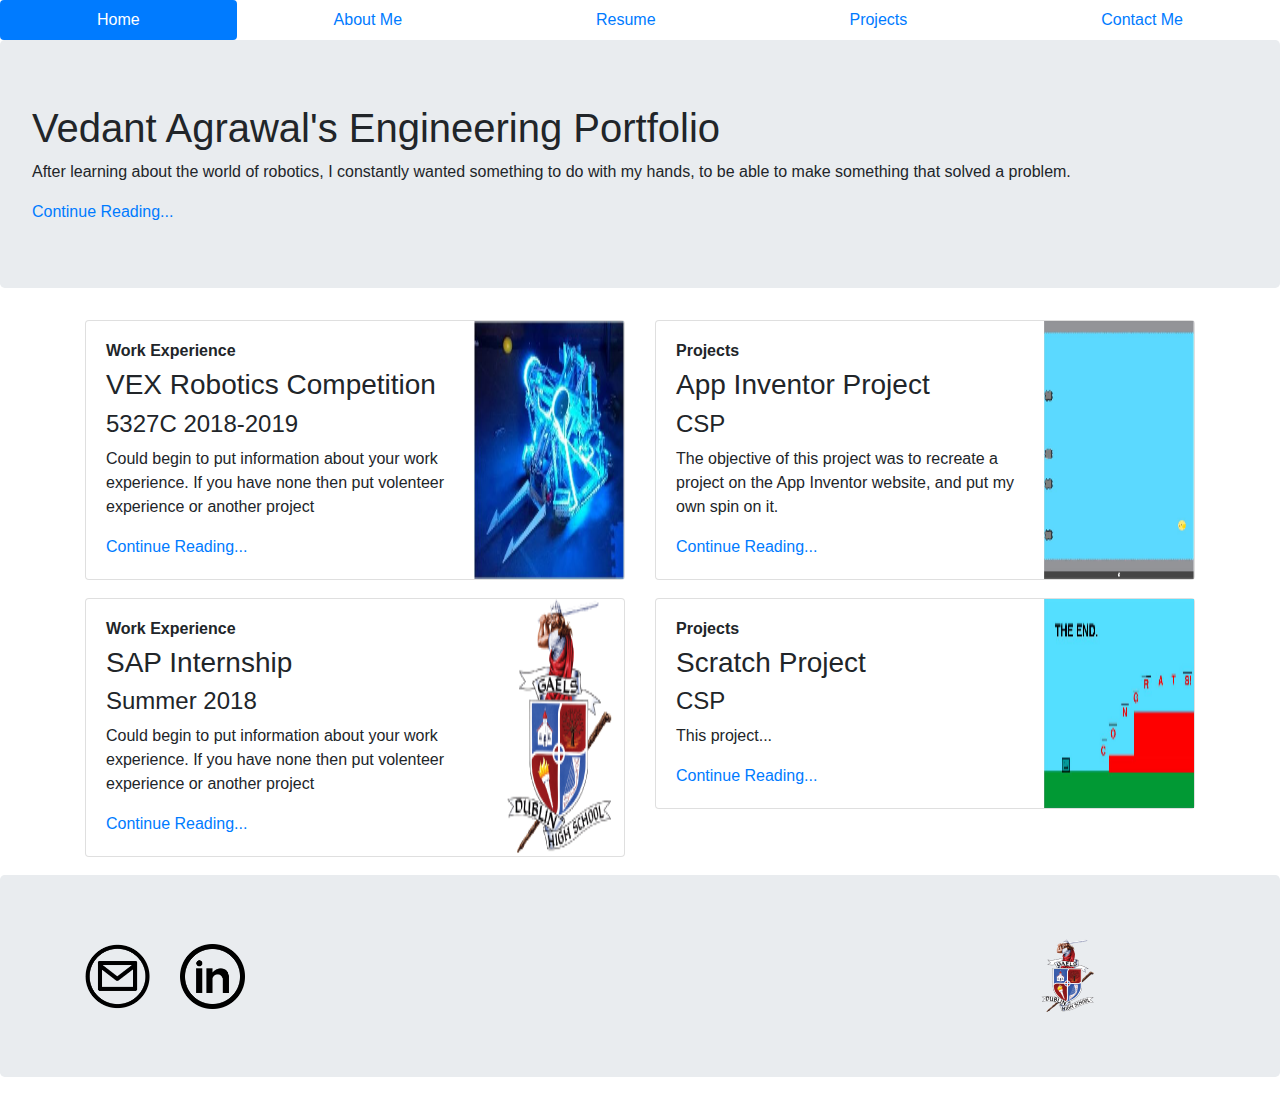
==== index.html @ f8b6275e "About_Me_Revised" ====
<!DOCTYPE html>
<html>
  <head>
    <title>Home</title>
    <link rel="stylesheet" type="text/css" href="bootstrap-4.1.3-dist/css/bootstrap.css">
  </head>
  <body>
    <!---Start of Header--->
    <nav class="nav nav-pills nav-fill">
      <a class="nav-item nav-link active" href="index.html">Home</a>
      <a class="nav-item nav-link" href="Agrawal_AboutMe.html">About Me</a>
      <a class="nav-item nav-link" href="#">Resume</a>
      <a class="nav-item nav-link" href="projects.html">Projects</a>
      <a class="nav-item nav-link" href="contact_me.html">Contact Me</a>
    </nav>
    <div class="jumbotron">
      <h1 class="">Vedant Agrawal's Engineering Portfolio</h1>
      <p class="text-body">After learning about the world of robotics, I constantly wanted something to do with my hands, to be able to make
            something that solved a problem.</p>
      <a href="Agrawal_AboutMe.html" class="text-primary">Continue Reading...</a>
    </div>
    <!---End of header--->
    <!---Start of body--->
    <div class="container">
      <div class="row">
        <div class="col-6">
          <div class="card flex-row" style="width: 100%">
            <div class="card-body">
              <h6><strong>Work Experience</strong></h6>
              <h3>VEX Robotics Competition</h3>
              <h4>5327C 2018-2019</h4>
              <p>Could begin to put information about your work experience.  If you have none then put volenteer experience or another project</p>
              <a href="#">Continue Reading...</a>
            </div>
            <img src="images/5327c_pfp.jpg" class="card-img-right">
          </div>
        </div>
          <div class="col-6">
            <div class="card flex-row" style="width: 100%">
              <div class="card-body">
                <h6><strong>Projects</strong></h6>
                <h3>App Inventor Project</h3>
                <h4>CSP</h4>
                <p>The objective of this project was to recreate a project on the App Inventor website, and put my own spin on it.</p>
                <a href="projects.html">Continue Reading...</a>
              </div>
              <img src="images/appinventor-small.jpg" class="card-img-right">
            </div>
          </div>
      </div>
      <div class="container" style="height:18px"></div>
      <div class="row">
        <div class="col-6">
          <div class="card flex-row" style="width: 100%">
            <div class="card-body">
              <h6><strong>Work Experience</strong></h6>
              <h3>SAP Internship</h3>
              <h4>Summer 2018</h4>
              <p>Could begin to put information about your work experience.  If you have none then put volenteer experience or another project</p>
              <a href="#">Continue Reading...</a>
            </div>
            <img src="images/dhs.jpg" class="card-img-right">
          </div>
        </div>
          <div class="col-6">
            <div class="card flex-row" style="width: 100%">
              <div class="card-body">
                <h6><strong>Projects</strong></h6>
                <h3>Scratch Project</h3>
                <h4>CSP</h4>
                <p>This project...</p>
                <a href="projects.html">Continue Reading...</a>
              </div>
              <img src="images/scratch.jpg" class="card-img-right">
            </div>
          </div>
      </div>
    </div>
    <div class="container" style="height:18px"></div>
    <!---End of body--->
    <!---Start of footer--->
    <footer class="jumbotron">
      <div class="container">
        <div class="row align-items-center">
          <img src="images/mail.jpg" class="col-1">
          <img src="images/linkedin.jpg" class="col-1" >
          <div class="col-8"></div>
          <img src="images/dhs.jpg" class="col-1 float-right">
        </div>
      </div>
    </footer>
    <!---End of footer--->
  </body>
</html>
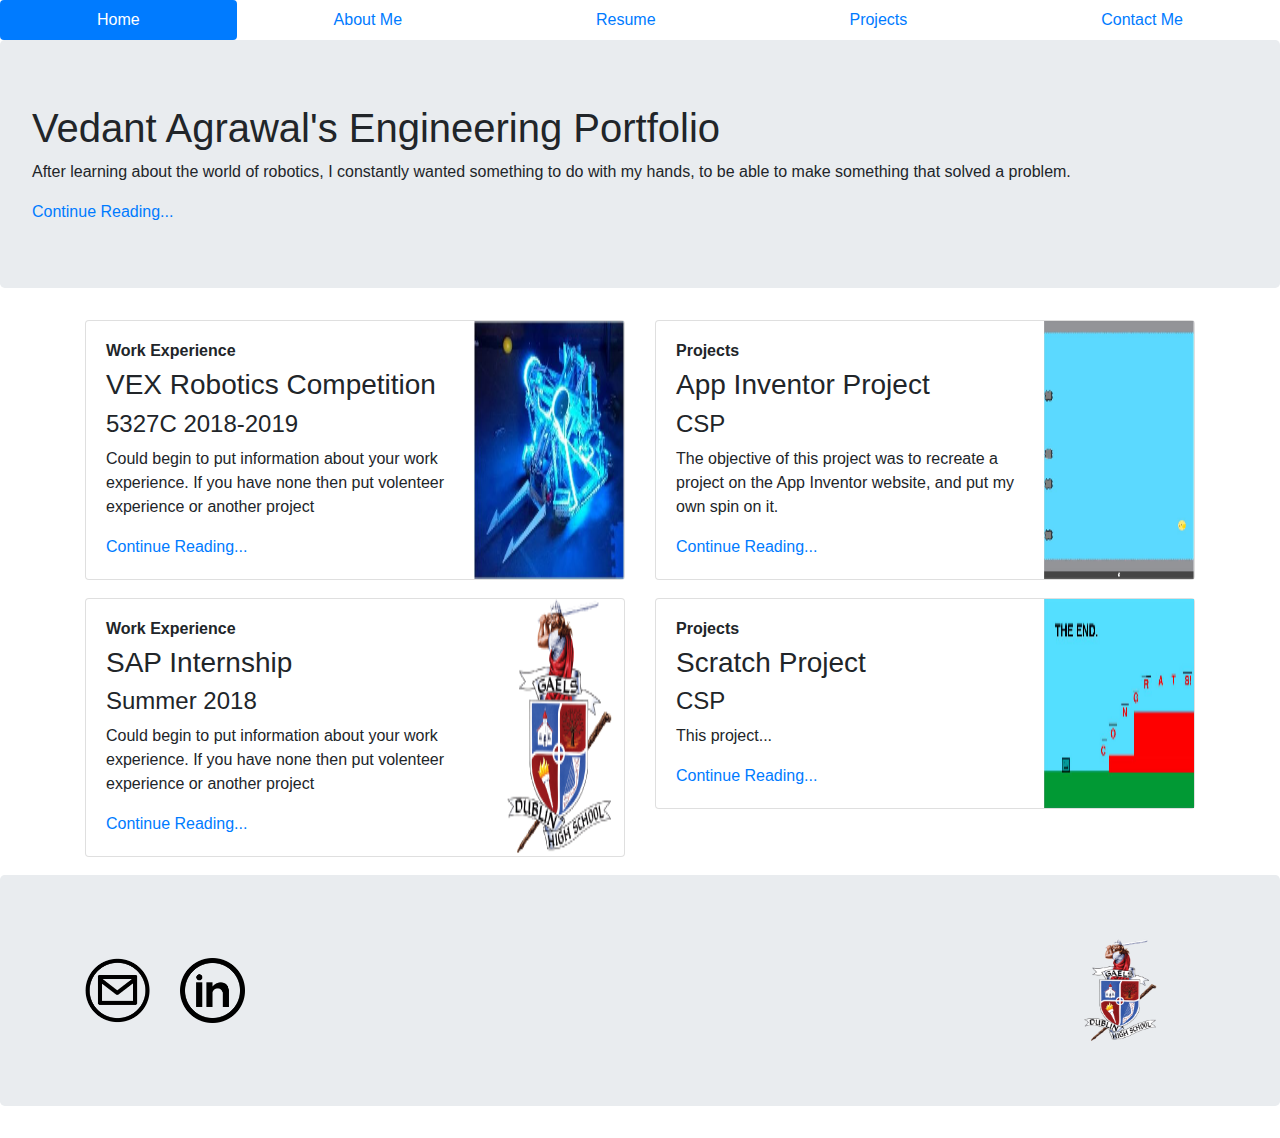
==== commit 2c09df51: "DHS_Webpage_Linked" ====
--- a/index.html
+++ b/index.html
@@ -9,7 +9,7 @@
     <nav class="nav nav-pills nav-fill">
       <a class="nav-item nav-link active" href="index.html">Home</a>
       <a class="nav-item nav-link" href="Agrawal_AboutMe.html">About Me</a>
-      <a class="nav-item nav-link" href="#">Resume</a>
+      <a class="nav-item nav-link" href="resume.html">Resume</a>
       <a class="nav-item nav-link" href="projects.html">Projects</a>
       <a class="nav-item nav-link" href="contact_me.html">Contact Me</a>
     </nav>
@@ -79,13 +79,15 @@
     <div class="container" style="height:18px"></div>
     <!---End of body--->
     <!---Start of footer--->
-    <footer class="jumbotron">
+     <footer class="jumbotron">
       <div class="container">
         <div class="row align-items-center">
           <img src="images/mail.jpg" class="col-1">
           <img src="images/linkedin.jpg" class="col-1" >
           <div class="col-8"></div>
-          <img src="images/dhs.jpg" class="col-1 float-right">
+          <div class="float-right">
+            <a href="https://www.dublin.k12.ca.us/dhs" target="_blank"><img src="images/dhs.jpg" class="col-9 float-right"></a>
+          </div>
         </div>
       </div>
     </footer>
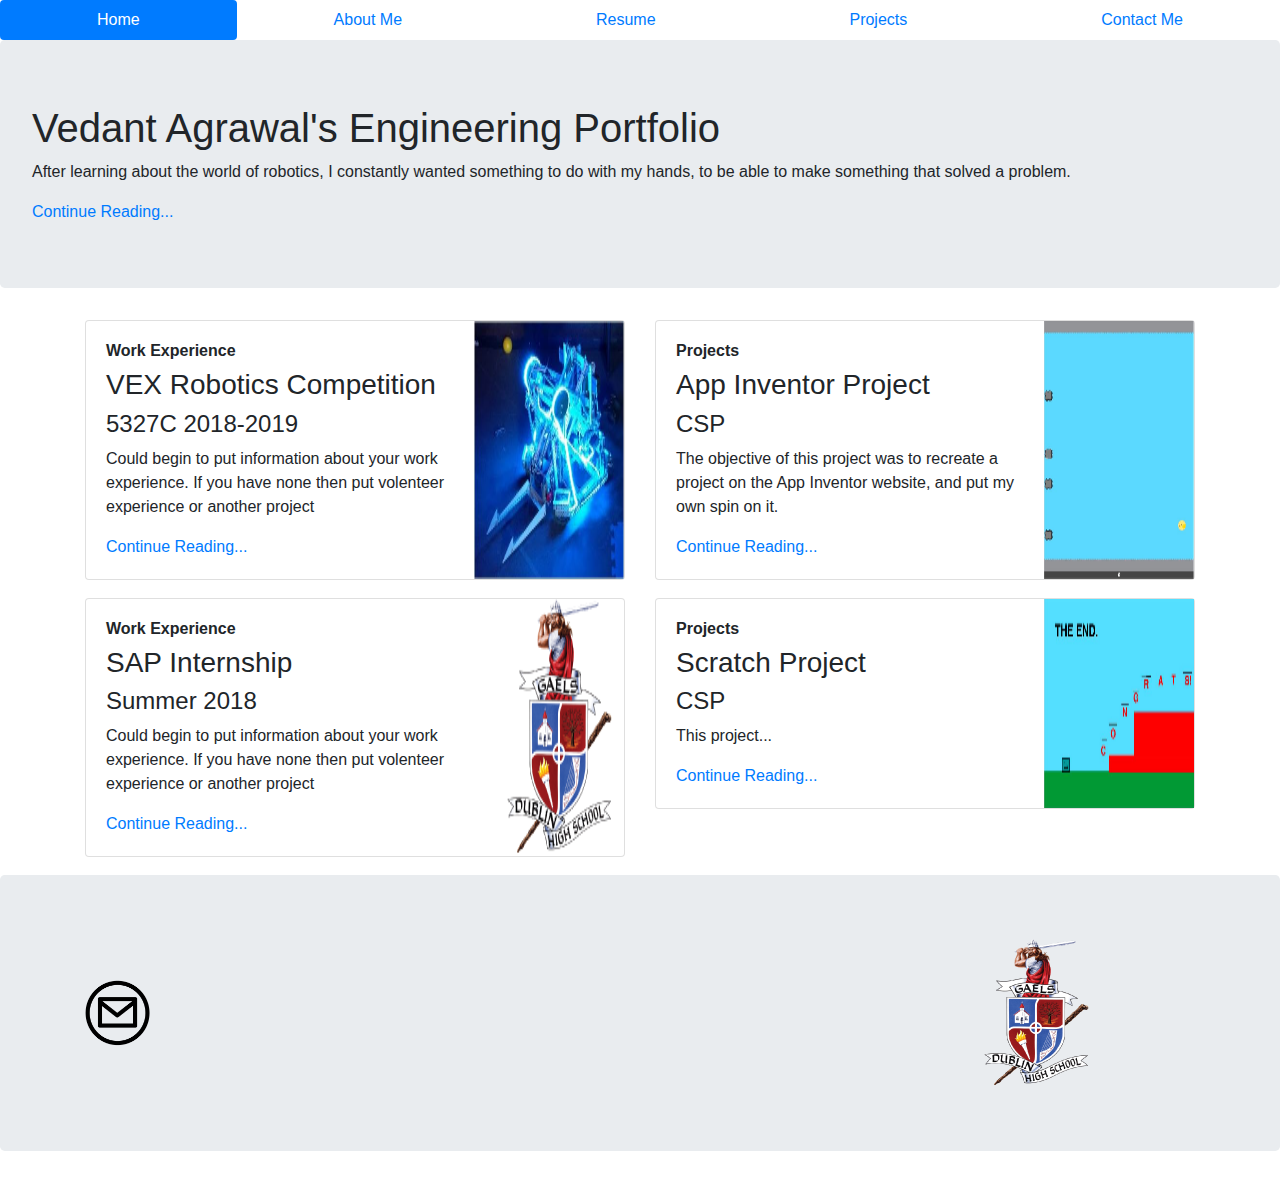
==== commit a92e79aa: "Resume_Addad_+_Footer_Fixes" ====
--- a/index.html
+++ b/index.html
@@ -23,8 +23,8 @@
     <!---Start of body--->
     <div class="container">
       <div class="row">
-        <div class="col-6">
-          <div class="card flex-row" style="width: 100%">
+        <div class="col-md-6">
+          <div class="card flex-row">
             <div class="card-body">
               <h6><strong>Work Experience</strong></h6>
               <h3>VEX Robotics Competition</h3>
@@ -35,23 +35,23 @@
             <img src="images/5327c_pfp.jpg" class="card-img-right">
           </div>
         </div>
-          <div class="col-6">
-            <div class="card flex-row" style="width: 100%">
-              <div class="card-body">
-                <h6><strong>Projects</strong></h6>
-                <h3>App Inventor Project</h3>
-                <h4>CSP</h4>
-                <p>The objective of this project was to recreate a project on the App Inventor website, and put my own spin on it.</p>
-                <a href="projects.html">Continue Reading...</a>
-              </div>
-              <img src="images/appinventor-small.jpg" class="card-img-right">
+        <div class="col-md-6">
+          <div class="card flex-row">
+            <div class="card-body">
+              <h6><strong>Projects</strong></h6>
+              <h3>App Inventor Project</h3>
+              <h4>CSP</h4>
+              <p>The objective of this project was to recreate a project on the App Inventor website, and put my own spin on it.</p>
+              <a href="projects.html">Continue Reading...</a>
             </div>
+            <img src="images/appinventor-small.jpg" class="card-img-right">
           </div>
+        </div>
       </div>
       <div class="container" style="height:18px"></div>
       <div class="row">
-        <div class="col-6">
-          <div class="card flex-row" style="width: 100%">
+        <div class="col-md-6">
+          <div class="card flex-row">
             <div class="card-body">
               <h6><strong>Work Experience</strong></h6>
               <h3>SAP Internship</h3>
@@ -62,31 +62,31 @@
             <img src="images/dhs.jpg" class="card-img-right">
           </div>
         </div>
-          <div class="col-6">
-            <div class="card flex-row" style="width: 100%">
-              <div class="card-body">
-                <h6><strong>Projects</strong></h6>
-                <h3>Scratch Project</h3>
-                <h4>CSP</h4>
-                <p>This project...</p>
-                <a href="projects.html">Continue Reading...</a>
-              </div>
-              <img src="images/scratch.jpg" class="card-img-right">
+        <div class="col-md-6">
+          <div class="card flex-row">
+            <div class="card-body">
+              <h6><strong>Projects</strong></h6>
+              <h3>Scratch Project</h3>
+              <h4>CSP</h4>
+              <p>This project...</p>
+              <a href="projects.html">Continue Reading...</a>
             </div>
+            <img src="images/scratch.jpg" class="card-img-right">
           </div>
+        </div>
       </div>
     </div>
     <div class="container" style="height:18px"></div>
     <!---End of body--->
     <!---Start of footer--->
-     <footer class="jumbotron">
+    <footer class="jumbotron">
       <div class="container">
         <div class="row align-items-center">
-          <img src="images/mail.jpg" class="col-1">
-          <img src="images/linkedin.jpg" class="col-1" >
-          <div class="col-8"></div>
-          <div class="float-right">
-            <a href="https://www.dublin.k12.ca.us/dhs" target="_blank"><img src="images/dhs.jpg" class="col-9 float-right"></a>
+          <div>
+            <a href="mailto:vedant.ag2004@gmail.com"><img src="images/mail.jpg" class="col-4"></a>
+          </div>
+          <div class="col-8">
+            <a href="https://www.dublin.k12.ca.us/dhs" target="_blank"><img src="images/dhs.jpg" class="float-right"></a>
           </div>
         </div>
       </div>
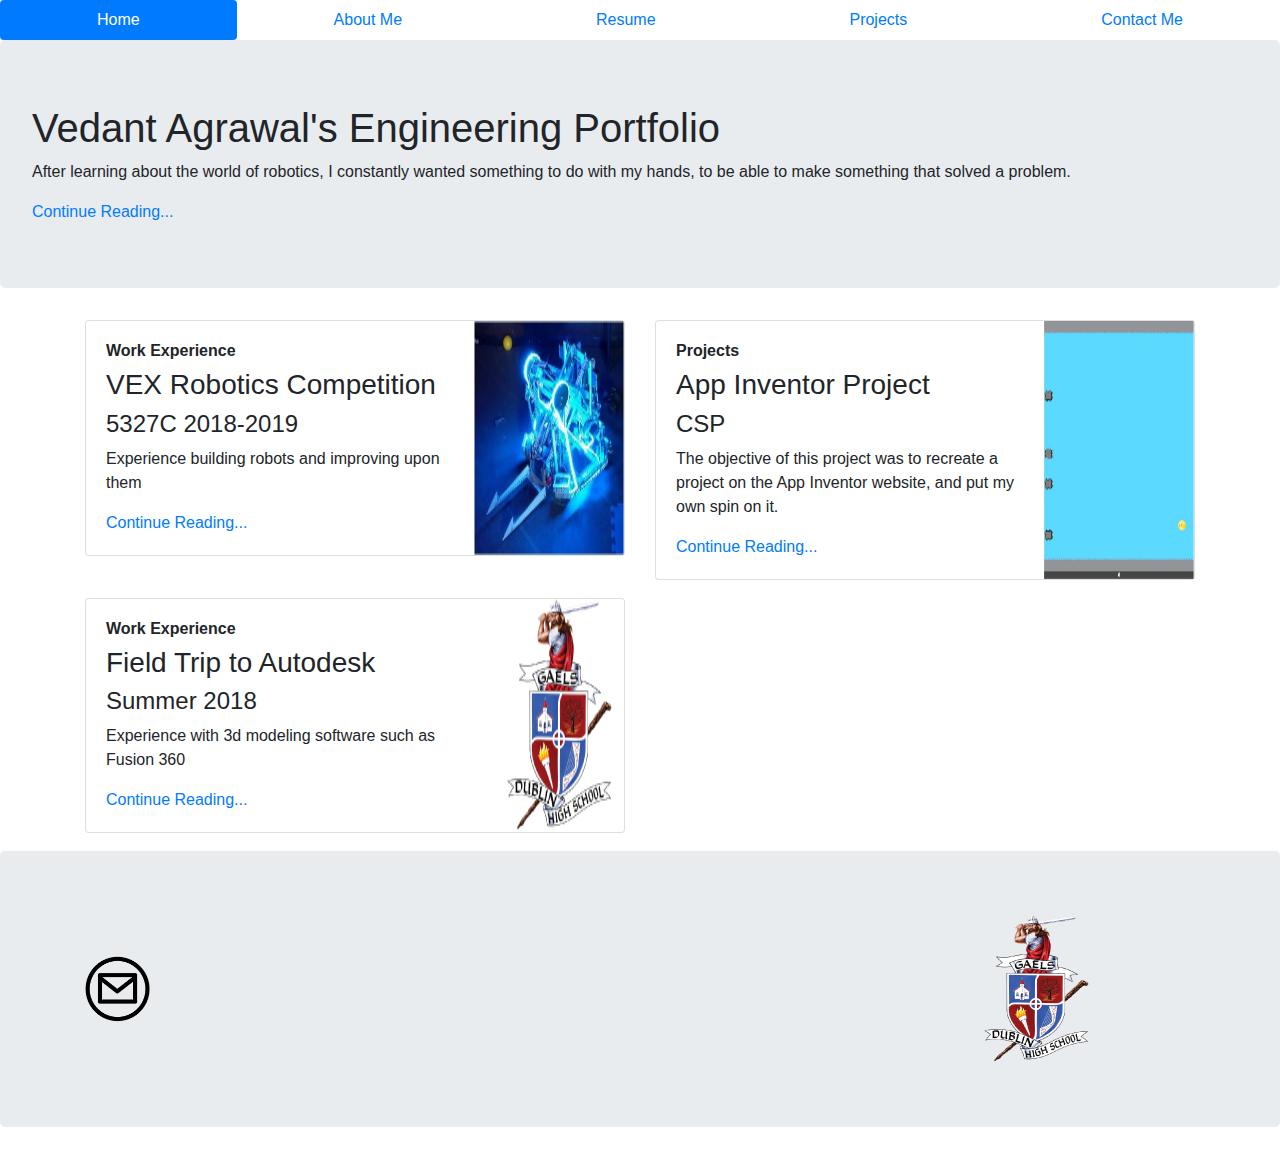
==== commit c90b2ee6: "Home_Page_Fixed" ====
--- a/index.html
+++ b/index.html
@@ -29,7 +29,7 @@
               <h6><strong>Work Experience</strong></h6>
               <h3>VEX Robotics Competition</h3>
               <h4>5327C 2018-2019</h4>
-              <p>Could begin to put information about your work experience.  If you have none then put volenteer experience or another project</p>
+              <p>Experience building robots and improving upon them</p>
               <a href="#">Continue Reading...</a>
             </div>
             <img src="images/5327c_pfp.jpg" class="card-img-right">
@@ -54,15 +54,15 @@
           <div class="card flex-row">
             <div class="card-body">
               <h6><strong>Work Experience</strong></h6>
-              <h3>SAP Internship</h3>
+              <h3>Field Trip to Autodesk</h3>
               <h4>Summer 2018</h4>
-              <p>Could begin to put information about your work experience.  If you have none then put volenteer experience or another project</p>
+              <p>Experience with 3d modeling software such as Fusion 360</p>
               <a href="#">Continue Reading...</a>
             </div>
             <img src="images/dhs.jpg" class="card-img-right">
           </div>
         </div>
-        <div class="col-md-6">
+        <!---<div class="col-md-6">
           <div class="card flex-row">
             <div class="card-body">
               <h6><strong>Projects</strong></h6>
@@ -73,7 +73,7 @@
             </div>
             <img src="images/scratch.jpg" class="card-img-right">
           </div>
-        </div>
+        </div>--->
       </div>
     </div>
     <div class="container" style="height:18px"></div>
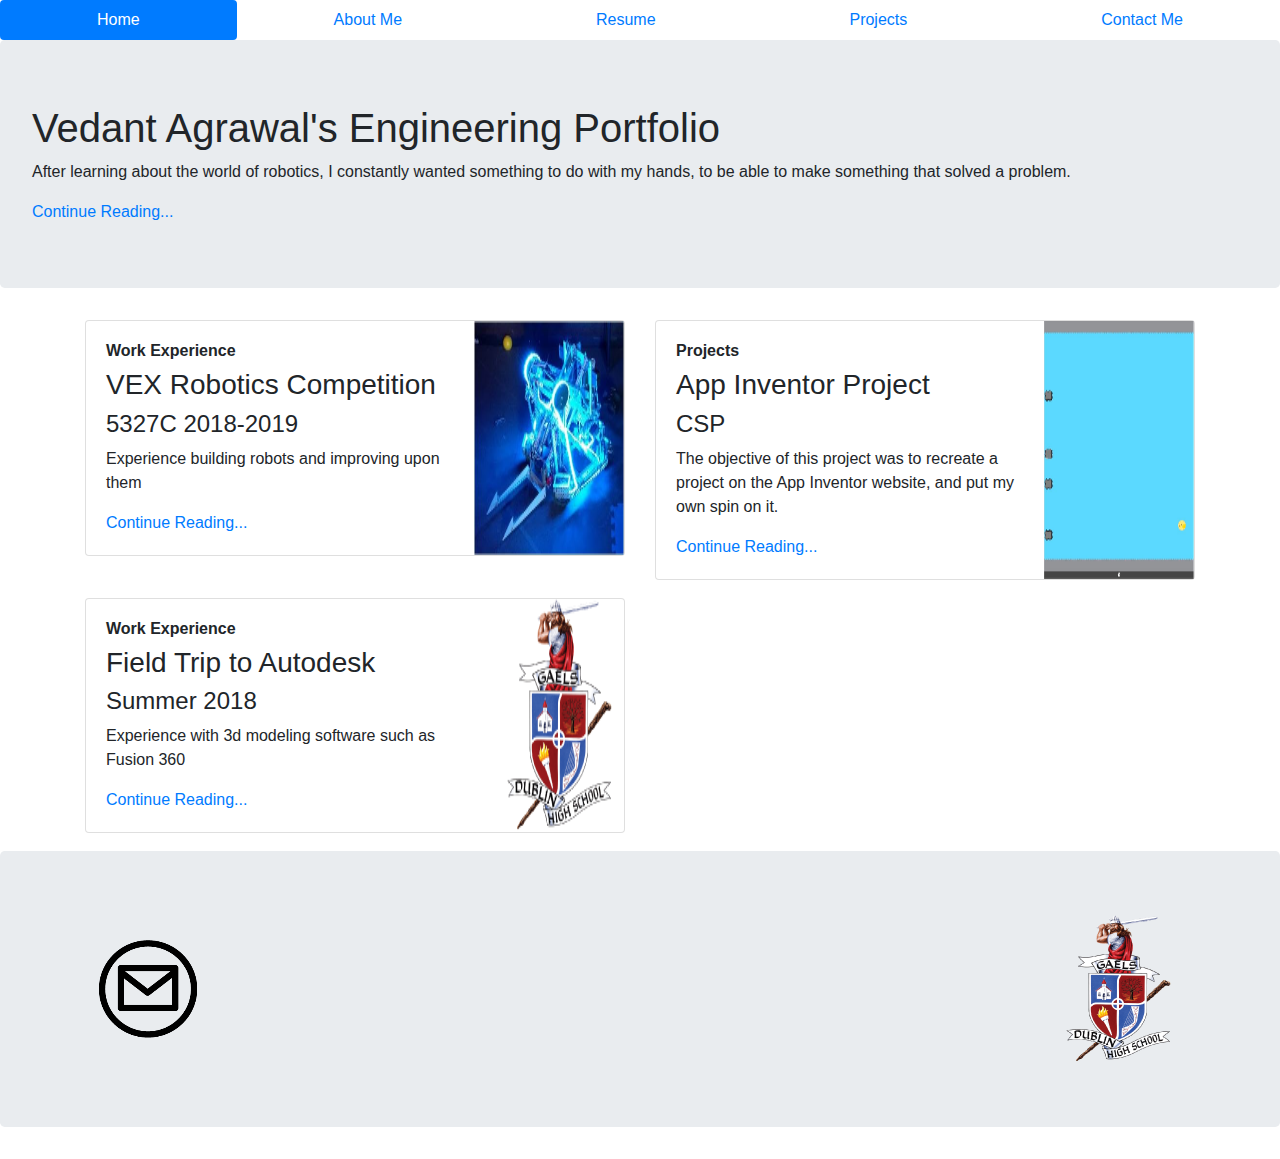
==== commit b6d1eff4: "5/4/2019 Photo_Manipulation_Edit" ====
--- a/index.html
+++ b/index.html
@@ -16,7 +16,7 @@
     <div class="jumbotron">
       <h1 class="">Vedant Agrawal's Engineering Portfolio</h1>
       <p class="text-body">After learning about the world of robotics, I constantly wanted something to do with my hands, to be able to make
-            something that solved a problem.</p>
+      something that solved a problem.</p>
       <a href="Agrawal_AboutMe.html" class="text-primary">Continue Reading...</a>
     </div>
     <!---End of header--->
@@ -30,7 +30,7 @@
               <h3>VEX Robotics Competition</h3>
               <h4>5327C 2018-2019</h4>
               <p>Experience building robots and improving upon them</p>
-              <a href="#">Continue Reading...</a>
+              <a href="resume.html">Continue Reading...</a>
             </div>
             <img src="images/5327c_pfp.jpg" class="card-img-right">
           </div>
@@ -57,7 +57,7 @@
               <h3>Field Trip to Autodesk</h3>
               <h4>Summer 2018</h4>
               <p>Experience with 3d modeling software such as Fusion 360</p>
-              <a href="#">Continue Reading...</a>
+              <a href="resume.html">Continue Reading...</a>
             </div>
             <img src="images/dhs.jpg" class="card-img-right">
           </div>
@@ -79,15 +79,12 @@
     <div class="container" style="height:18px"></div>
     <!---End of body--->
     <!---Start of footer--->
-    <footer class="jumbotron">
+    <footer class="jumbotron justify-content-center">
       <div class="container">
-        <div class="row align-items-center">
-          <div>
-            <a href="mailto:vedant.ag2004@gmail.com"><img src="images/mail.jpg" class="col-4"></a>
-          </div>
-          <div class="col-8">
-            <a href="https://www.dublin.k12.ca.us/dhs" target="_blank"><img src="images/dhs.jpg" class="float-right"></a>
-          </div>
+        <div class="row align-items-center justify-content-center">
+          <a href="mailto:vedant.ag2004@gmail.com"><img src="images/mail.jpg" class=""></a>
+          <div class="col-sm-9"></div>
+          <a href="https://www.dublin.k12.ca.us/dhs" target="_blank"><img src="images/dhs.jpg" class=""></a>
         </div>
       </div>
     </footer>
